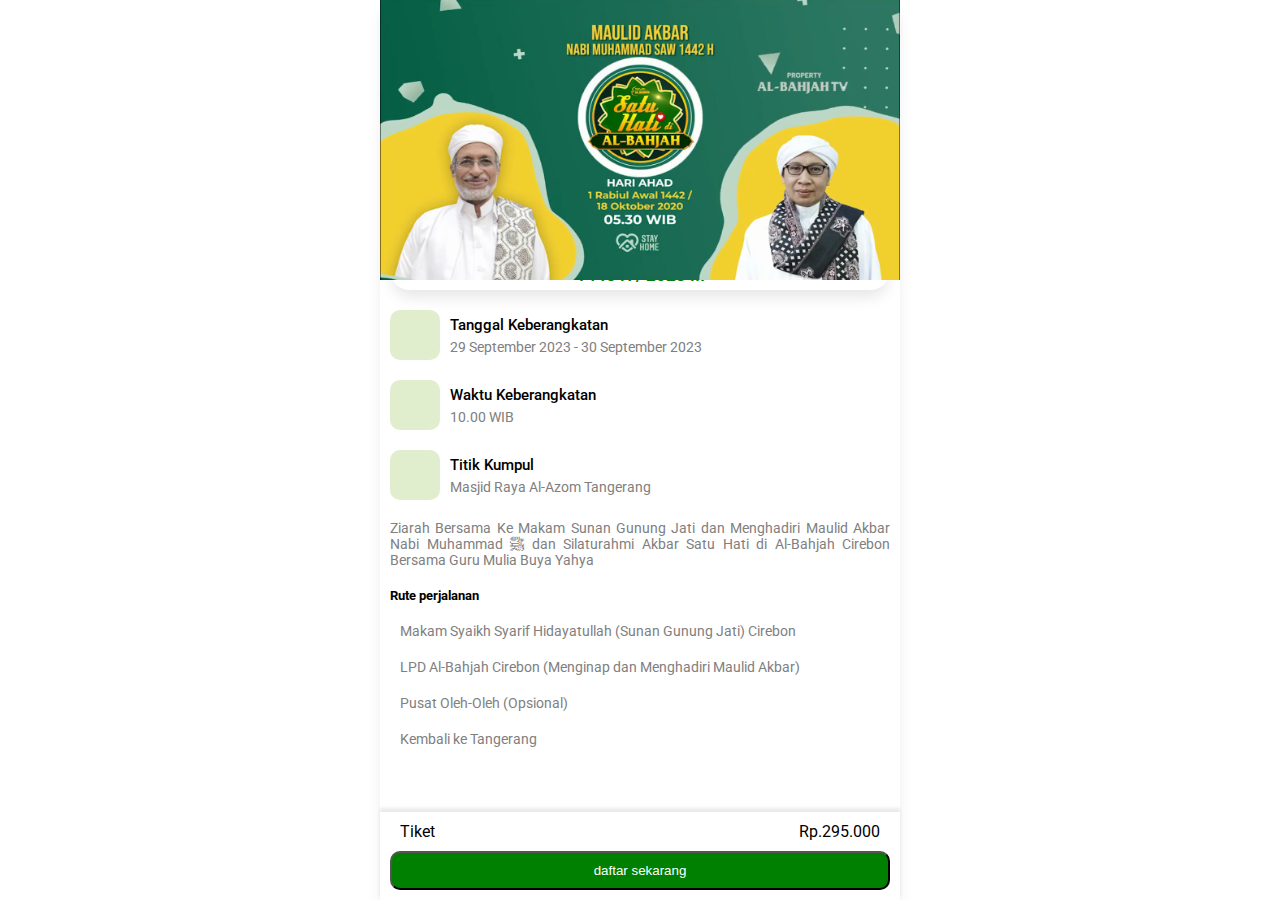
==== index.html @ 8970c731 "first commit" ====
<!DOCTYPE html>
<html lang="en">

<head>
    <meta charset="UTF-8">
    <meta name="viewport" content="width=device-width, initial-scale=1.0">
    <title>Albahjah Maulid</title>
    <link rel="stylesheet" href="https://cdnjs.cloudflare.com/ajax/libs/font-awesome/6.4.0/css/all.min.css"
        integrity="sha512-iecdLmaskl7CVkqkXNQ/ZH/XLlvWZOJyj7Yy7tcenmpD1ypASozpmT/E0iPtmFIB46ZmdtAc9eNBvH0H/ZpiBw=="
        crossorigin="anonymous" referrerpolicy="no-referrer" />
    <link rel="stylesheet" href="assets/css/style.css">
    <link rel="preconnect" href="https://fonts.googleapis.com">
    <link rel="preconnect" href="https://fonts.gstatic.com" crossorigin>
    <link href="https://fonts.googleapis.com/css2?family=Roboto:wght@100;400;500;700&display=swap" rel="stylesheet">
</head>

<body>
 
    <div class="container">
        <div class="header">
            <img src="assets/img/maulidakbar2020.jpg" alt="banner maulid" >
        </div>

        <div class="main">
            <div class="title">
                <p>Maulid Akbar Majelis Al-Bahjah <br />1445 H / 2023 M</p>
            </div>
            <div class="content-flex">
                <div class="icon">
                    <i class="fa fa-calendar"></i>
                </div>
                <div class="jadwal">
                    <p class="jadwal-title">Tanggal Keberangkatan</p>
                    <p class="jadwal-description">29 September 2023 - 30 September 2023</p>
                </div>
            </div>
            <div class="content-flex">
                <div class="icon">
                    <i class="fa fa-clock"></i>
                </div>
                <div class="jadwal">
                    <p class="jadwal-title">Waktu Keberangkatan</p>
                    <p class="jadwal-description">10.00 WIB </p>
                </div>
            </div>
            <div class="content-flex">
                <div class="icon">
                    <i class="fas fa-map-marker"></i>
                </div>
                <div class="jadwal">
                    <p class="jadwal-title">Titik Kumpul</p>
                    <p class="jadwal-description">Masjid Raya Al-Azom Tangerang </p>
                </div>
            </div>

            <div class="content">
                <p>
                    Ziarah Bersama Ke Makam Sunan Gunung Jati dan Menghadiri Maulid Akbar Nabi Muhammad ﷺ dan
                    Silaturahmi Akbar Satu Hati di Al-Bahjah Cirebon Bersama Guru Mulia Buya Yahya
                </p>


            </div>

            <div class="content">
                <h5>Rute perjalanan</h5>

            </div>
            <div class="content-flex">

                <i class="fa-solid fa-caret-right"></i>

                <div class="jadwal">
                    <p class="jadwal-description">Makam Syaikh Syarif Hidayatullah (Sunan Gunung Jati) Cirebon</p>
                </div>
            </div>
            <div class="content-flex">

                <i class="fa-solid fa-caret-right"></i>

                <div class="jadwal">
                    <p class="jadwal-description">LPD Al-Bahjah Cirebon (Menginap dan Menghadiri Maulid Akbar)</p>
                </div>
            </div>

            <div class="content-flex">

                <i class="fa-solid fa-caret-right"></i>

                <div class="jadwal">
                    <p class="jadwal-description">Pusat Oleh-Oleh (Opsional)</p>
                </div>
            </div>

            <div class="content-flex">

                <i class="fa-solid fa-caret-right"></i>

                <div class="jadwal">
                    <p class="jadwal-description">Kembali ke Tangerang </p>
                </div>
            </div>
            


        </div>
        <div class="footer">
            <div class="price">
                <p>Tiket</p>
                <p>Rp.295.000</p>
            </div>
            <div class="button-daftar">
                <button>daftar sekarang</button>
            </div>
        </div>
    </div>
</body>

</html>
---- assets/css/style.css ----
* {
  margin: 0;
  padding: 0;
}

body {
  font-family: "Roboto", sans-serif;
  height: 100%;
}

.container {
  max-width: 520px;
  display: flex;
  flex-direction: column;
  min-height: 100vh;
  margin: auto;
  box-shadow: 0px 10px 15px -3px rgba(0, 0, 0, 0.1);
}
.container .header {
  width: 100%;
  height: 280px;
  position: relative;
  z-index: 1000;
}
.container .header img {
  width: 100%;
  height: 100%;
  display: block;
}
.container .header .button-back {
  position: absolute;
  top: 10px;
  left: 15px;
  z-index: 1;
  background-color: #fff;
  padding: 10px;
  border-radius: 10px;
}
.container .main {
  width: 100%;
  padding-top: 10px;
  padding-bottom: 20px;
  background: #fff;
  margin-top: -50px;
  flex-grow: 1;
  border-top-left-radius: 30px;
  border-top-right-radius: 30px;
}
.container .main .title {
  margin-left: 10px;
  margin-right: 10px;
  box-shadow: 0px 10px 15px -3px rgba(0, 0, 0, 0.1);
  align-items: center;
  display: flex;
  justify-content: center;
  border-radius: 20px;
  height: 50px; /* Sesuaikan tinggi dengan kebutuhan Anda */
}
.container .main .title p {
  text-align: center;
  font-size: 17px;
  font-weight: 600;
  margin: 0; /* Reset margin to remove any default spacing */
  align-self: center; /* Menengahkan elemen <p> di dalam .title */
  color: green;
}
.container .main .content-flex {
  margin-left: 10px;
  margin-right: 10px;
  display: flex;
  margin-top: 20px;
  gap: 10px;
}
.container .main .content-flex .icons {
  color: #85bc37;
  font-size: 25px;
  align-self: center;
}
.container .main .content-flex .icon {
  width: 50px;
  height: 50px;
  background-color: #e1eecd;
  justify-content: center;
  border-radius: 10px;
  display: flex;
}
.container .main .content-flex .icon i {
  color: #85bc37;
  font-size: 25px;
  align-self: center;
}
.container .main .content-flex .icons {
  width: 50px;
  height: 50px;
  background-color: #e1eecd;
  justify-content: center;
  border-radius: 10px;
  display: flex;
}
.container .main .content-flex .icons i {
  color: #85bc37;
  font-size: 25px;
  align-self: center;
}
.container .main .content-flex .jadwal {
  display: flex;
  flex-direction: column;
  gap: 5px;
  justify-content: center;
}
.container .main .content-flex .jadwal .jadwal-title {
  font-weight: 500;
  font-size: 15px;
}
.container .main .content-flex .jadwal .jadwal-description {
  font-size: 14px;
  color: #808080;
}
.container .main .content {
  margin-left: 10px;
  margin-right: 10px;
  margin-top: 20px;
}
.container .main .content p {
  font-size: 14px;
  color: #808080;
  text-align: justify;
}
.container .main form {
  margin-top: 50px;
  margin-left: 10px;
  margin-right: 10px;
}
.container .main form .form-group {
  margin: 10px;
  display: flex;
  flex-direction: column;
  gap: 5px;
  /* Gaya untuk placeholder */
  /* Gaya untuk placeholder saat di-focus */
}
.container .main form .form-group input[type=text] {
  width: 95%;
  padding: 10px;
  border: 1px solid #ccc;
  border-radius: 4px;
  font-size: 14px;
  transition: border-color 0.3s ease-in-out;
}
.container .main form .form-group input[type=text]:focus {
  border-color: #007bff;
}
.container .main form .form-group input[type=text]:focus::-moz-placeholder {
  color: #888;
  margin-left: 10px;
}
.container .main form .form-group input[type=text]:focus::placeholder {
  color: #888;
  margin-left: 10px;
}
.container .main form .form-group textarea {
  width: 95%;
  padding: 10px;
  border: 1px solid #ccc;
  border-radius: 4px;
  font-size: 14px;
  transition: border-color 0.3s ease-in-out;
}
.container .main form .form-group textarea::-moz-placeholder {
  color: #aaa;
}
.container .main form .form-group textarea::placeholder {
  color: #aaa;
}
.container .main form .form-group textarea:focus::-moz-placeholder {
  color: #888;
}
.container .main form .form-group textarea:focus::placeholder {
  color: #888;
}
.container .footer {
  background-color: #fff;
  text-align: center;
  position: sticky;
  bottom: 0;
  display: flex;
  flex-direction: column;
  box-shadow: 0px -4px 3px rgba(50, 50, 50, 0.1);
}
.container .footer .price {
  margin: 10px 20px 10px 20px;
  display: flex;
  justify-content: space-between;
}
.container .footer .button-daftar {
  margin-left: 10px;
  margin-right: 10px;
  margin-bottom: 10px;
}
.container .footer .button-daftar button {
  width: 100%;
  padding: 10px;
  border-radius: 10px;
  background-color: green;
  color: white;
}/*# sourceMappingURL=style.css.map */
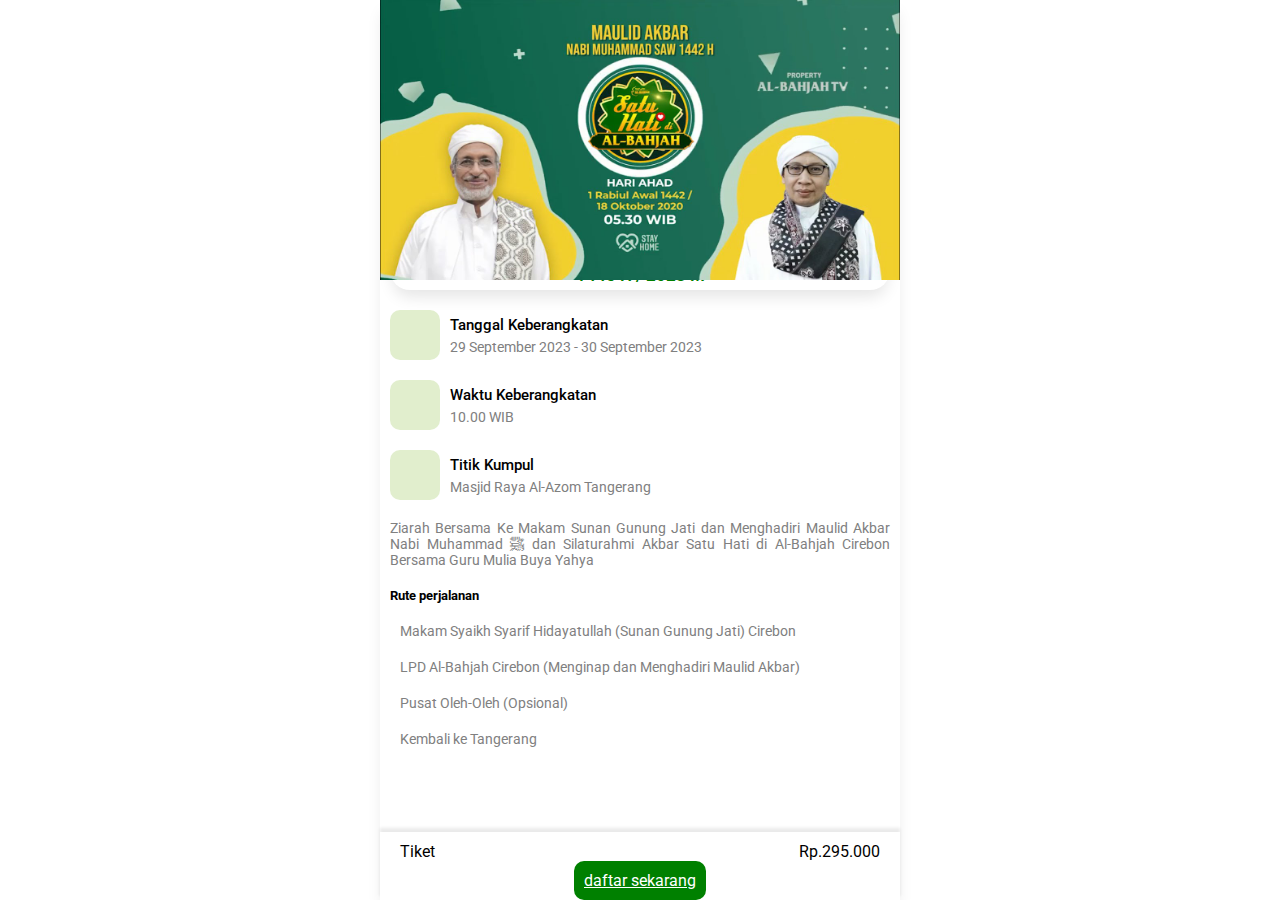
==== commit cbfc592c: "updtae" ====
--- a/index.html
+++ b/index.html
@@ -110,7 +110,7 @@
                 <p>Rp.295.000</p>
             </div>
             <div class="button-daftar">
-                <button>daftar sekarang</button>
+                <a href="detail.html">daftar sekarang</a>
             </div>
         </div>
     </div>
--- a/assets/css/style.css
+++ b/assets/css/style.css
@@ -197,6 +197,13 @@
   margin-right: 10px;
   margin-bottom: 10px;
 }
+.container .footer .button-daftar a {
+  width: 100%;
+  padding: 10px;
+  border-radius: 10px;
+  background-color: green;
+  color: white;
+}
 .container .footer .button-daftar button {
   width: 100%;
   padding: 10px;
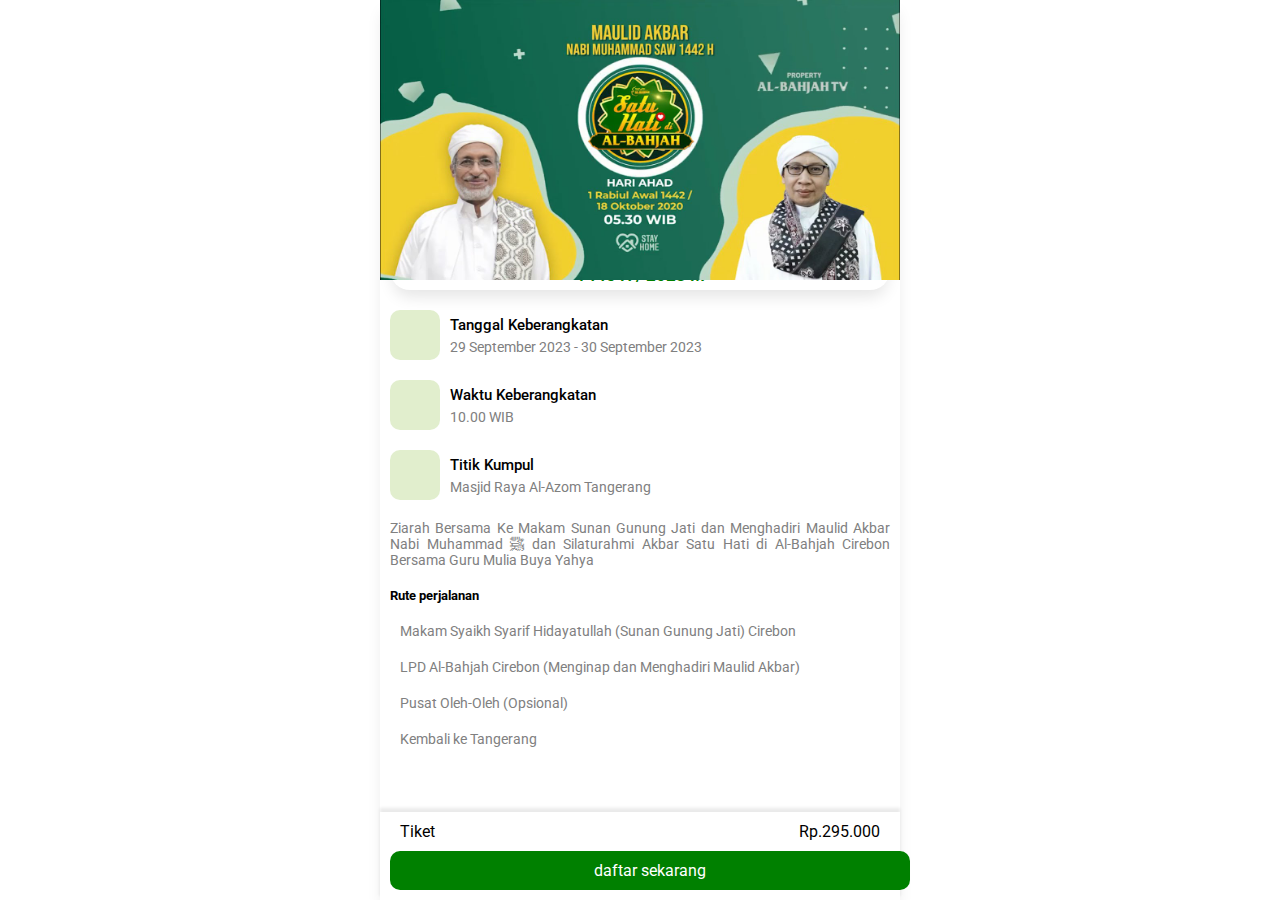
==== commit 2b84ec31: "update" ====
--- a/index.html
+++ b/index.html
@@ -8,6 +8,9 @@
     <link rel="stylesheet" href="https://cdnjs.cloudflare.com/ajax/libs/font-awesome/6.4.0/css/all.min.css"
         integrity="sha512-iecdLmaskl7CVkqkXNQ/ZH/XLlvWZOJyj7Yy7tcenmpD1ypASozpmT/E0iPtmFIB46ZmdtAc9eNBvH0H/ZpiBw=="
         crossorigin="anonymous" referrerpolicy="no-referrer" />
+        <meta name="description" content="Ziarah Bersama Ke Makam Sunan Gunung Jati dan Menghadiri Maulid Akbar Nabi Muhamm">
+        <meta name="keywords" content="Al-Bahjah Tangerang">
+        <meta name="author" content="Al-Bahjah Tangerang">
     <link rel="stylesheet" href="assets/css/style.css">
     <link rel="preconnect" href="https://fonts.googleapis.com">
     <link rel="preconnect" href="https://fonts.gstatic.com" crossorigin>
--- a/assets/css/style.css
+++ b/assets/css/style.css
@@ -198,16 +198,11 @@
   margin-bottom: 10px;
 }
 .container .footer .button-daftar a {
-  width: 100%;
+  width: 500px;
   padding: 10px;
   border-radius: 10px;
   background-color: green;
   color: white;
-}
-.container .footer .button-daftar button {
-  width: 100%;
-  padding: 10px;
-  border-radius: 10px;
-  background-color: green;
-  color: white;
+  text-decoration: none;
+  display: block;
 }/*# sourceMappingURL=style.css.map */